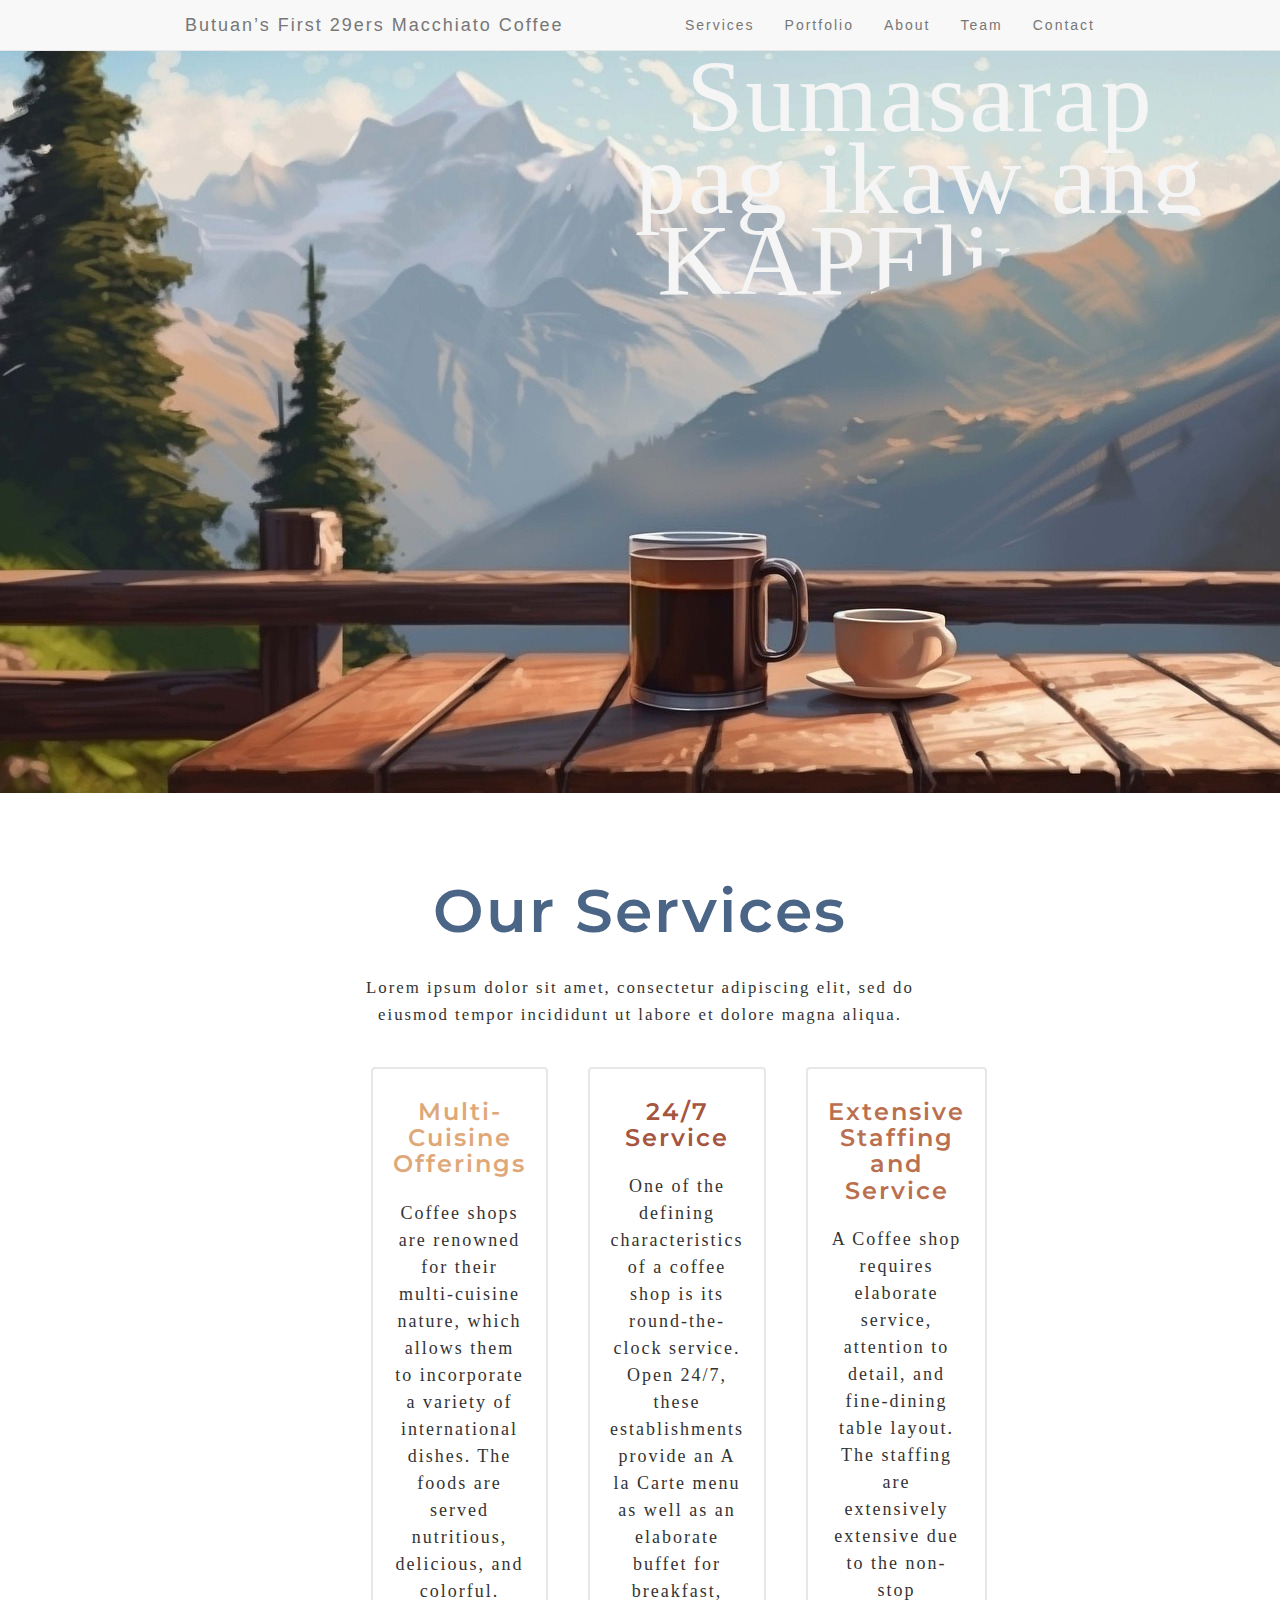
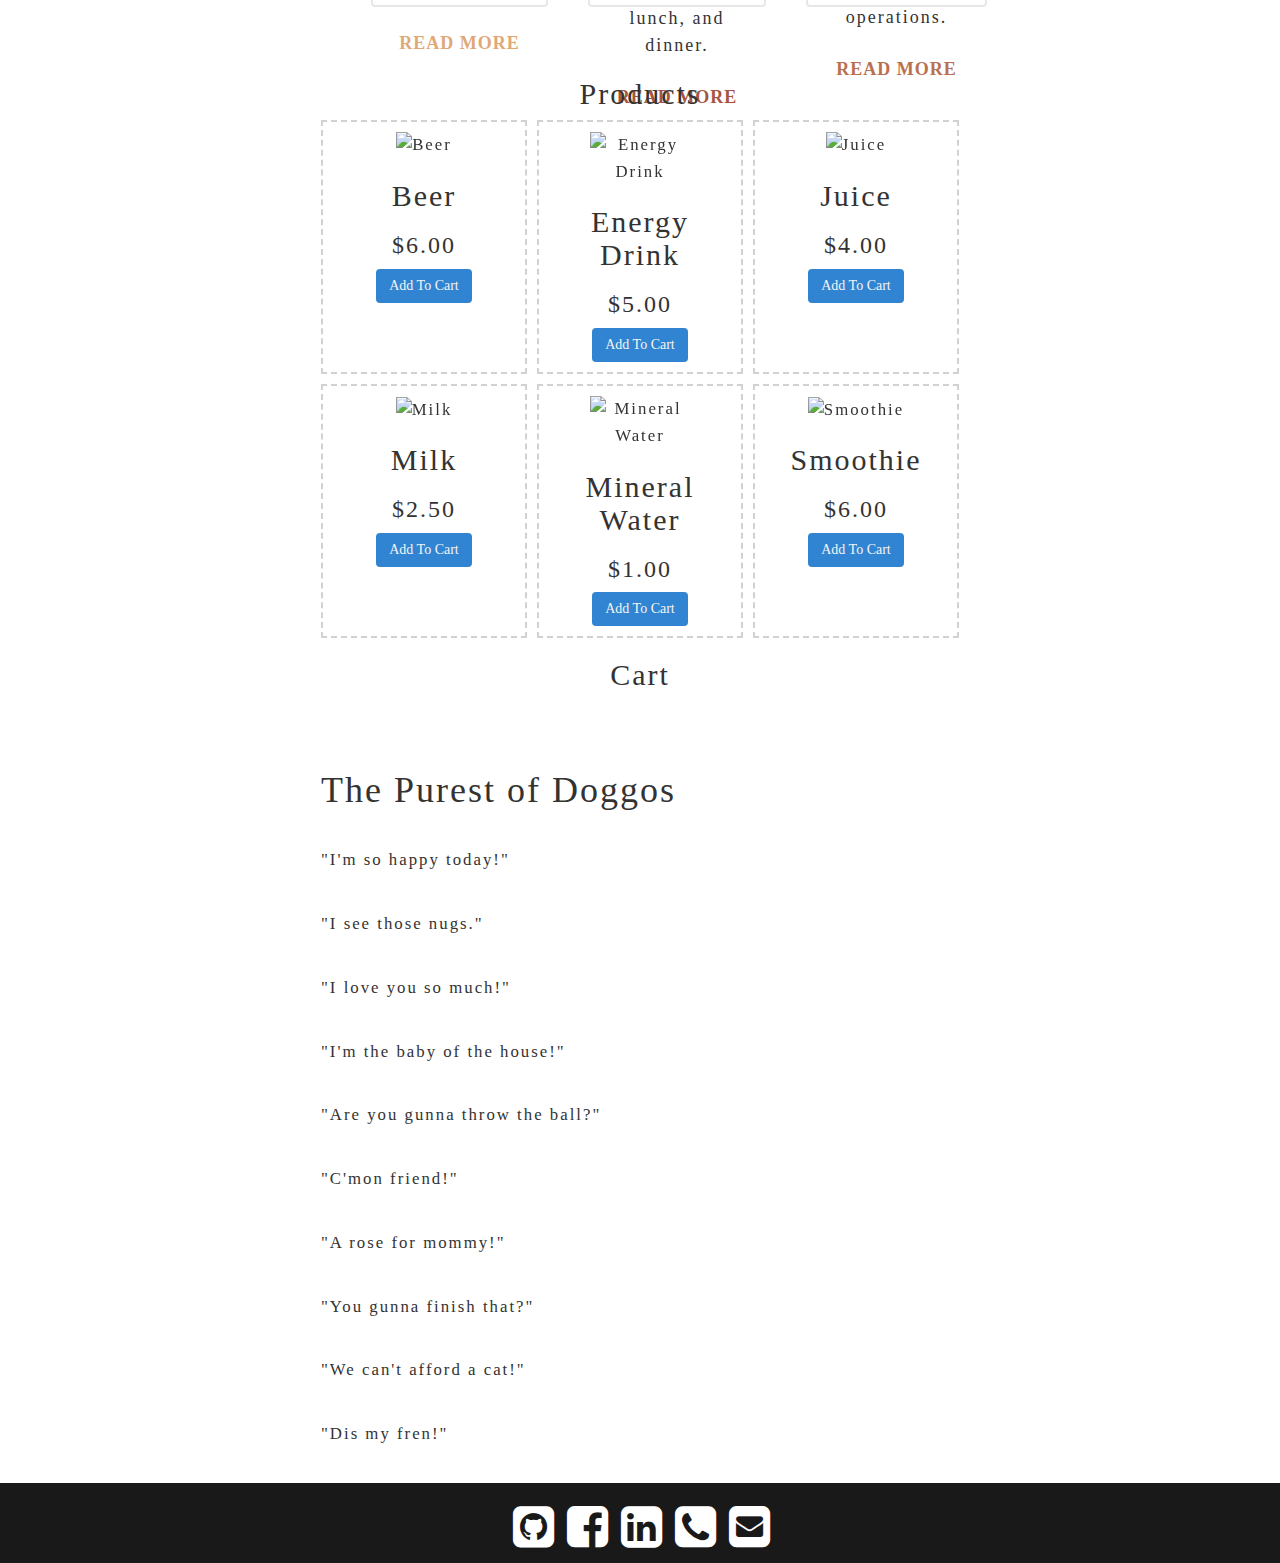
==== index2.html @ dbe50a54 "ok" ====
<!DOCTYPE html>
<html lang="en">
	<head>
		<meta charset="UTF-8" />
		<meta name="viewport" content="width=device-width, initial-scale=1.0" />
		<title>LJ Coffee</title>
        <link rel="stylesheet" href="style.css">
        <link rel="stylesheet" href="services.css">
        <link rel="stylesheet" href="portfolio.scss">

        <link rel="stylesheet" href="https://maxcdn.bootstrapcdn.com/bootstrap/3.3.6/css/bootstrap.min.css">
        <link rel="stylesheet" href="https://cdnjs.cloudflare.com/ajax/libs/animate.css/3.5.1/animate.min.css">
        <link rel="stylesheet" href="https://cdnjs.cloudflare.com/ajax/libs/font-awesome/4.6.3/css/font-awesome.min.css">
        <link rel="stylesheet" href="https://cdnjs.cloudflare.com/ajax/libs/hover.css/2.0.2/css/hover-min.css">
	</head>

	<body data-spy="scroll" data-target="#pillz" data-offset="20">

        <header id="page-top">
             <!-- Navigation -->
            <nav class="navbar navbar-default navbar-fixed-top navbar-shrink"  >
                <div class="container">
                
                    <div class="navbar-header page-scroll">
                        <button type="button" class="navbar-toggle" data-toggle="collapse" data-target="#bs-example-navbar-collapse-1">
                        <span class="sr-only">Toggle navigation</span>
                        <span class="icon-bar"></span>
                        <span class="icon-bar"></span>
                        <span class="icon-bar"></span>
                        </button>
                        <a class="navbar-brand page-scroll" href="#page-top">Butuan’s First 29ers Macchiato Coffee</a>
                    </div>

              
                    <div class="collapse navbar-collapse" id="bs-example-navbar-collapse-1">
                        <ul class="nav navbar-nav navbar-right">
                        <li class="hidden active">
                            <a href="#page-top"></a>
                        </li>
                        <li class="">
                            <a class="page-scroll" href="#services">Services</a>
                        </li>
                        <li class="">
                            <a class="page-scroll" href="#portfolio">Portfolio</a>
                        </li>
                        <li class="">
                            <a class="page-scroll" href="#about">About</a>
                        </li>
                        <li class="">
                            <a class="page-scroll" href="#team">Team</a>
                        </li>
                        <li class="">
                            <a class="page-scroll" href="#contact">Contact</a>
                        </li>
                        </ul>
                    </div>
                    <!-- /.navbar-collapse -->
                </div>
            </nav>
        </header>

        <div class="banner">
            <h1>Sumasarap pag ikaw ang KAPEling...</h1>
            <img src="PICSA/bg5.png">
        </div>

        <main>
            <!-- Services Section -->
            <section id="services">
                <p class="our-serives">Our Services</p>
                <p class="section-lead">Lorem ipsum dolor sit amet, consectetur adipiscing elit, sed do eiusmod tempor incididunt ut labore et dolore magna aliqua.</p>
                <div class="services-grid">
                    <div class="service-box service1">
                        <i class="ti-bar-chart"></i>
                        <h4 class="services-h4">Multi-Cuisine Offerings</h4>
                        <p class="services-p">Coffee shops are renowned for their multi-cuisine nature, which allows them to incorporate a variety of international dishes. The foods are served nutritious, delicious, and colorful.</p>
                        <a href="#" class="cta">Read More <span class="ti-angle-right"></a>
                    </div>
          
                    <div class="service-box service2">
                        <i class="ti-light-bulb"></i>
                        <h4 class="services-h4">24/7 Service</h4>
                        <p class="services-p">One of the defining characteristics of a coffee shop is its round-the-clock service. Open 24/7, these establishments provide an A la Carte menu as well as an elaborate buffet for breakfast, lunch, and dinner.</p>
                        <a href="#" class="cta">Read More <span class="ti-angle-right"></a>
                    </div>
          
                    <div class="service-box service3">
                        <i class="ti-money"></i>
                        <h4 class="services-h4">Extensive Staffing and Service</h4>
                        <p class="services-p">A Coffee shop requires elaborate service, attention to detail, and fine-dining table layout. The staffing are extensively extensive due to the non-stop operations.</p>
                        <a href="#" class="cta">Read more <span class="ti-angle-right"></span></a>
                    </div>
                </div>
            </section>
            <!-- Services End -->

            <!-- Add Cart -->
            <section class="section-add-cart">
                <h2 class="text-center section-add-car-h2">Products</h2>
                <div class="products">
                  <div class="product">
                    <img class="product__image" src="https://cdn0.iconfinder.com/data/icons/beverage/64/BEER_MUG-512.png" alt="Beer">
                    <h2 class="product__name">Beer</h2>
                    <h3 class="product__price">6.00</h3>
                    <button class="btn btn--primary" data-action="ADD_TO_CART">Add To Cart</button>
                  </div>
                  <div class="product">
                    <img class="product__image" src="https://cdn0.iconfinder.com/data/icons/beverage/64/ENERGY_DRINK-512.png" alt="Energy Drink">
                    <h2 class="product__name">Energy Drink</h2>
                    <h3 class="product__price">5.00</h3>
                    <button class="btn btn--primary" data-action="ADD_TO_CART">Add To Cart</button>
                  </div>
                  <div class="product">
                    <img class="product__image" src="https://cdn0.iconfinder.com/data/icons/beverage/64/JUICE-512.png" alt="Juice">
                    <h2 class="product__name">Juice</h2>
                    <h3 class="product__price">4.00</h3>
                    <button class="btn btn--primary" data-action="ADD_TO_CART">Add To Cart</button>
                  </div>
                  <div class="product">
                    <img class="product__image" src="https://cdn0.iconfinder.com/data/icons/beverage/64/MILK-512.png" alt="Milk">
                    <h2 class="product__name">Milk</h2>
                    <h3 class="product__price">2.50</h3>
                    <button class="btn btn--primary" data-action="ADD_TO_CART">Add To Cart</button>
                  </div>
                  <div class="product">
                    <img class="product__image" src="https://cdn0.iconfinder.com/data/icons/beverage/64/MINERAL_WATER-512.png" alt="Mineral Water">
                    <h2 class="product__name">Mineral Water</h2>
                    <h3 class="product__price">1.00</h3>
                    <button class="btn btn--primary" data-action="ADD_TO_CART">Add To Cart</button>
                  </div>
                  <div class="product">
                    <img class="product__image" src="https://cdn0.iconfinder.com/data/icons/beverage/64/SMOOTHIE-512.png" alt="Smoothie">
                    <h2 class="product__name">Smoothie</h2>
                    <h3 class="product__price">6.00</h3>
                    <button class="btn btn--primary" data-action="ADD_TO_CART">Add To Cart</button>
                  </div>
                </div>
              </section>
            
              <section class="section">
                <h2 class="text-center">Cart</h2>
                <div class="cart"></div>
              </section>
            <!-- Add Cart End -->


        </main>

        <article class="article1">
            <!-- Portfolio -->
            <section id="portfolio">
                <h1>The Purest of Doggos</h1>
                <div class="grid-container">
                  <div>
                    <img class='grid-item grid-item-1' src='https://images.unsplash.com/photo-1544568100-847a948585b9?ixlib=rb-1.2.1&q=80&fm=jpg&crop=entropy&cs=tinysrgb&w=400&fit=max&ixid=eyJhcHBfaWQiOjE0NTg5fQ' alt=''>
                    <p>"I'm so happy today!"</p>
                  </div>
                  <div>
                    <img class='grid-item grid-item-2' src='https://images.unsplash.com/photo-1517423440428-a5a00ad493e8?ixlib=rb-1.2.1&q=80&fm=jpg&crop=entropy&cs=tinysrgb&w=400&fit=max&ixid=eyJhcHBfaWQiOjE0NTg5fQ' alt=''>
                    <p>"I see those nugs."</p>
                  </div>
                  <div>
                    <img class='grid-item grid-item-3' src='https://images.unsplash.com/photo-1510771463146-e89e6e86560e?ixlib=rb-1.2.1&q=80&fm=jpg&crop=entropy&cs=tinysrgb&w=400&fit=max&ixid=eyJhcHBfaWQiOjE0NTg5fQ' alt=''>
                    <p>"I love you so much!"</p>
                  </div>
                  <div>
                    <img class='grid-item grid-item-4' src='https://images.unsplash.com/photo-1507146426996-ef05306b995a?ixlib=rb-1.2.1&q=80&fm=jpg&crop=entropy&cs=tinysrgb&w=400&fit=max&ixid=eyJhcHBfaWQiOjE0NTg5fQ' alt=''>
                    <p>"I'm the baby of the house!"</p>
                  </div>
                  <div>
                    <img class='grid-item grid-item-5' src='https://images.unsplash.com/photo-1530281700549-e82e7bf110d6?ixlib=rb-1.2.1&q=80&fm=jpg&crop=entropy&cs=tinysrgb&w=400&fit=max&ixid=eyJhcHBfaWQiOjE0NTg5fQ' alt=''>
                    <p>"Are you gunna throw the ball?"</p>
                  </div>
                  <div>
                    <img class='grid-item grid-item-6' src='https://images.unsplash.com/photo-1548199973-03cce0bbc87b?ixlib=rb-1.2.1&q=80&fm=jpg&crop=entropy&cs=tinysrgb&w=400&fit=max&ixid=eyJhcHBfaWQiOjE0NTg5fQ' alt=''>
                    <p>"C'mon friend!"</p>
                  </div>
                  <div>
                    <img class='grid-item grid-item-7' src='https://images.unsplash.com/photo-1552053831-71594a27632d?ixlib=rb-1.2.1&q=80&fm=jpg&crop=entropy&cs=tinysrgb&w=400&fit=max&ixid=eyJhcHBfaWQiOjE0NTg5fQ' alt=''>
                    <p>"A rose for mommy!"</p>
                  </div>
                  <div>
                    <img class='grid-item grid-item-8' src='https://images.unsplash.com/photo-1518717758536-85ae29035b6d?ixlib=rb-1.2.1&q=80&fm=jpg&crop=entropy&cs=tinysrgb&w=400&fit=max&ixid=eyJhcHBfaWQiOjE0NTg5fQ' alt=''>
                    <p>"You gunna finish that?"</p>
                  </div>
                  <div>
                    <img class='grid-item grid-item-9' src='https://images.unsplash.com/photo-1535930891776-0c2dfb7fda1a?ixlib=rb-1.2.1&q=80&fm=jpg&crop=entropy&cs=tinysrgb&w=400&fit=max&ixid=eyJhcHBfaWQiOjE0NTg5fQ' alt=''>
                    <p>"We can't afford a cat!"</p>
                  </div>
                  <div>
                    <img class='grid-item grid-item-10' src='https://images.unsplash.com/photo-1504595403659-9088ce801e29?ixlib=rb-1.2.1&q=80&fm=jpg&crop=entropy&cs=tinysrgb&w=400&fit=max&ixid=eyJhcHBfaWQiOjE0NTg5fQ' alt=''>
                    <p>"Dis my fren!"</p>
                  </div>
                </div>
            </section>
            
            <!-- Portfolio End-->
        </article>

        <footer id="contact">
            <div class="row text-center footer-icons">
                <a href="https://github.com/aundreyd"><i class="fa fa-github-square" style="font-size:48px"></i></a>
                <a href="https://facebook.com/aundrey.drummond"><i class="fa fa-facebook-square" style="font-size:48px"></i></a>
                <a href="https://www.linkedin.com/in/aundrey-drummond-78228189"><i class="fa fa-linkedin-square" style="font-size:48px;"></i></a>
                <a href="tel:+1-954-850-4276"><i class="fa fa-phone-square" style="font-size:48px" aria-hidden="true"></i></i></a>
                <a href="mailto:aundreydrummond@live.com"><i class="fa fa-envelope-square" aria-hidden="true" style="font-size:48px"></i></a>
            </div>
        </footer>

        <script src="https://code.jquery.com/jquery-2.2.4.min.js"></script>
        <script src="https://cdnjs.cloudflare.com/ajax/libs/angular.js/1.0.7/angular.min.js"></script>
        <script src="https://cdnjs.cloudflare.com/ajax/libs/jquery.matchHeight/0.7.0/jquery.matchHeight-min.js"></script>
        <script src="https://maxcdn.bootstrapcdn.com/bootstrap/3.3.6/js/bootstrap.min.js"></script>
        <script src="script2.js"></script>
        <script src="script.js"></script>
    </body>
</html>
---- style.css ----
@import url("https://fonts.googleapis.com/css?family=Montserrat:600|Open+Sans");
@import url("https://fonts.googleapis.com/css?family=Montserrat:600|Open+Sans");

*,
*:before,
*:after {
	-webkit-box-sizing: inherit;
	-moz-box-sizing: inherit;
	box-sizing: inherit;
}

body {
	width: 100%;
	height: 100%;
	margin: 0;
	padding: 0;
	color: white;
	font-family: "Crimson Text", serif;
	letter-spacing: 2px;
	position: relative;
}

html {
	-webkit-box-sizing: border-box;
	-moz-box-sizing: border-box;
	box-sizing: border-box;
}

::-webkit-scrollbar {
	display: none;
}

.container {
	margin: 0 auto;
	max-width: 940px;
	padding: 0 10px;
}

#home {
	background-color: #eee;
	color: #191919;
	padding-top: 80px;
}

footer {
	height: 80px;
	background-color: #191919;
}

.footer-icons {
	margin: 0 auto;
	padding-top: 20px;
}

.fa {
	margin-left: 5px;
	color: white;
}

footer .fa:hover {
	color: grey;
	transition: 1s;
}

/* Banner */
@font-face {
	font-family: "Sucrose Bold Two";
	src: url("https://s3-us-west-2.amazonaws.com/s.cdpn.io/4273/sucrose.woff2")
		format("woff2");
}
@font-face {
	font-family: "IM Fell French Canon Pro";
	src: url("https://s3-us-west-2.amazonaws.com/s.cdpn.io/4273/im-fell-french-canon-pro.woff2")
		format("woff2");
}

.banner {
	background: url(PICSA/bg5.jpg) no-repeat;
	padding-top: 61.93333333%;
	background-size: cover;
	font-family: "Sucrose Bold Two";
}
.banner img {
	position: absolute;
	top: 0;
	text-align: center;
	width: 100%;
}
.banner h1 {
	position: fixed;
	left: 50rem;
	top: 3rem;
	font-size: 8vw;
	line-height: 0.8;
	text-align: center;
	color: rgb(245, 245, 245);
	/* text-shadow: -4px 0px 12px rgb(100, 99, 99); */
	width: 50%;
}
.banner h1 span {
	display: block;
	font-size: 8.75vw;
}

main,
article {
	background: #fff;
	position: relative;
	border: 1px solid #fff;
	font-family: "IM Fell French Canon Pro";
	font-size: 1.4rem;
	padding: 2rem 25%;
	line-height: 1.6;
}

@media all and (max-width: 400px) {
	main {
		padding: 2rem;
	}
}

/* Services */

.cta {
	text-decoration: none;
	margin: 1rem 0;
	font-weight: 600;
	text-transform: uppercase;
	font-size: 1.5rem;
	letter-spacing: 1px;
}

.services-p {
	font-size: 1.5rem;
	margin: 1rem 0;
	line-height: 1.5;
}

#services {
	max-width: 1000px;
	margin: 0 auto;
	text-align: center;
	padding: 30px;
}

.our-serives {
	font-family: "Montserrat", sans-serif;
	font-weight: 600;
	color: #4b6587;
	font-size: 5rem;
	margin: 1.3rem 0;
}

.section-lead {
	max-width: 600px;
	margin: 1rem auto 1.5rem;
}

.services-h4 {
	font-family: "Montserrat", sans-serif;
	font-weight: 600;
	color: #eeb76b;
	font-size: 2rem;
}

.services-grid {
	display: -webkit-box;
	display: flex;
	-webkit-box-align: center;
	align-items: center;
}

.service-box {
	background: #fff;
	margin: 20px;
	padding: 20px;
	border-radius: 4px;
	text-align: center;
	-webkit-box-flex: 1;
	flex: 1;
	display: -webkit-box;
	display: flex;
	flex-wrap: wrap;
	border: 2px solid #e7e7e7;
	-webkit-transition: all 0.3s ease;
	-moz-transition: all 0.3s ease;
	transition: all 0.3s ease;
}

.service-box:hover {
	-webkit-box-shadow: 0 5px 10px rgba(0, 0, 0, 0.08);
	-moz-box-shadow: 0 5px 10px rgba(0, 0, 0, 0.08);
	box-shadow: 0 5px 10px rgba(0, 0, 0, 0.08);
}

/* 1st service box */
.service1 .ti-bar-chart,
.service1 .services-h4,
.service1 .cta {
	color: #dfa878;
}
.service1:hover {
	border: 2px solid #dfa878;
}

/* 2nd service box */
.service2 .ti-light-bulb,
.service2 .services-h4,
.service2 .cta {
	color: #a55540;
}
.service2:hover {
	border: 2px solid #a55540;
}

/* 3rd service box */
.service3 .ti-money,
.service3 .services-h4,
.service3 .cta {
	color: #ba704f;
}
.service3:hover {
	border: 2px solid #ba704f;
}

.service-box .cta .ti-angle-right {
	font-size: 0.6rem;
}

.service-box > * {
	flex: 1 1 100%;
}

.service1,
.service2,
.service3 {
	height: 60vh;
}

/* Add Cart */
---- services.css ----
:root {
	--color-white: #f4f4f4;
	--color-gray-light: #d1d1d1;
	--color-black: #222;
	--color-primary: #3184d1;
	--color-primary-light: #a9d0f5;
	--color-danger: #e90000;
	--color-danger-light: #f5b5b5;
	--min-width: 360px;
	--max-width: 1200px;
	--base-font-family: Arial, Helvetica, sans-serif;
	--fancy-font-family: "Lobster", serif;
	--base-padding: 10px;
	font-size: 12px;
}

.main-container {
	max-width: var(--max-width);
	display: grid;
	grid-gap: var(--base-padding);
	grid-template-columns: 1fr 3fr;
	margin: 0 auto;
	padding: 0 var(--base-padding);
}

.section-add-cart {
	display: flex;
	flex-direction: column;
	max-height: 100vh;
}

/* ----------------- Typography ----------------- */

h1,
h2,
h3 {
	font-family: var(--fancy-font-family);
	font-weight: 400;
	margin: 1rem auto;
}

p {
	margin: 1rem auto;
}

.text-center {
	text-align: center;
}

/* ----------------- Buttons ----------------- */

button {
	font-family: var(--base-font-family);
	cursor: pointer;
	font-size: 0.95rem;
	border: none;
}

:disabled {
	opacity: 0.5;
	cursor: not-allowed;
}

.btn {
	padding: 0.65rem 1rem;
	transition: 0.3s all;
}

.btn--small {
	padding: 0.2rem 0.4rem;
}

.btn--primary {
	color: var(--color-white);
	background: var(--color-primary);
}

.btn--primary:hover:not(:disabled),
.btn--primary:focus {
	outline: none;
	box-shadow: 0 0 0 5px var(--color-primary-light);
}

.btn--danger {
	color: var(--color-white);
	background: var(--color-danger);
}

.btn--danger:hover:not(:disabled),
.btn--danger:focus {
	outline: none;
	box-shadow: 0 0 0 5px var(--color-danger-light);
}

/* ----------------- Products ----------------- */

.products {
	display: grid;
	grid-gap: var(--base-padding);
	overflow: auto;
}

@media screen and (min-width: 600px) {
	.products {
		grid-template-columns: repeat(2, 1fr);
	}
}

@media screen and (min-width: 1000px) {
	.products {
		grid-template-columns: repeat(3, 1fr);
	}
}

.product {
	text-align: center;
	padding: var(--base-padding);
	border: 2px dashed var(--color-gray-light);
}

.product:hover {
	border-style: solid;
	cursor: pointer;
}

.product__price:before {
	content: "$";
}

.product__image {
	max-width: 65px;
	transition: 0.3s all;
	filter: drop-shadow(0px 0px 0px transparent);
}

@media screen and (min-width: 600px) {
	.product__image {
		max-width: 100px;
	}
}

.product:hover .product__image {
	animation: 0.5s shake-product-image;
}

@keyframes shake-product-image {
	25% {
		transform: rotate(-10deg);
	}
	50% {
		transform: rotate(10deg);
	}
	75% {
		transform: rotate(-10deg);
	}
	100% {
		transform: rotate(0deg);
	}
}

/* ----------------- Cart ----------------- */

.cart {
	display: grid;
	grid-gap: var(--base-padding);
	overflow-x: hidden;
	overflow-y: auto;
}

.cart h3 {
	margin: 0;
}

.cart__item {
	display: grid;
	grid-template-columns: 2rem 7rem 3rem auto 1rem auto auto;
	justify-content: space-between;
	align-items: center;
	text-align: center;
	padding: var(--base-padding);
	border: 2px dashed var(--color-gray-light);
	animation: 0.3s add-cart-item;
}

@keyframes add-cart-item {
	from {
		margin-left: -200px;
		margin-right: 200px;
		opacity: 0;
	}
	to {
		margin-left: 0;
		margin-right: 0;
		opacity: 1;
	}
}

.cart__item--removed {
	animation: 0.3s remove-cart-item;
}

@keyframes remove-cart-item {
	to {
		margin-left: 200px;
		margin-right: -200px;
		opacity: 0;
	}
}

.cart__item__image {
	max-width: 28px;
}

@media screen and (min-width: 600px) {
	.cart__item__image {
		max-width: 38.5px;
	}
}

.cart__item__price:before {
	content: "$";
}

.cart-footer {
	display: flex;
	justify-content: space-between;
	margin-top: var(--base-padding);
}

.overlay {
	position: fixed;
	top: 0;
	right: 0;
	bottom: 0;
	left: 0;
	background: rgba(255, 255, 255, 0.7);
	cursor: wait;
}
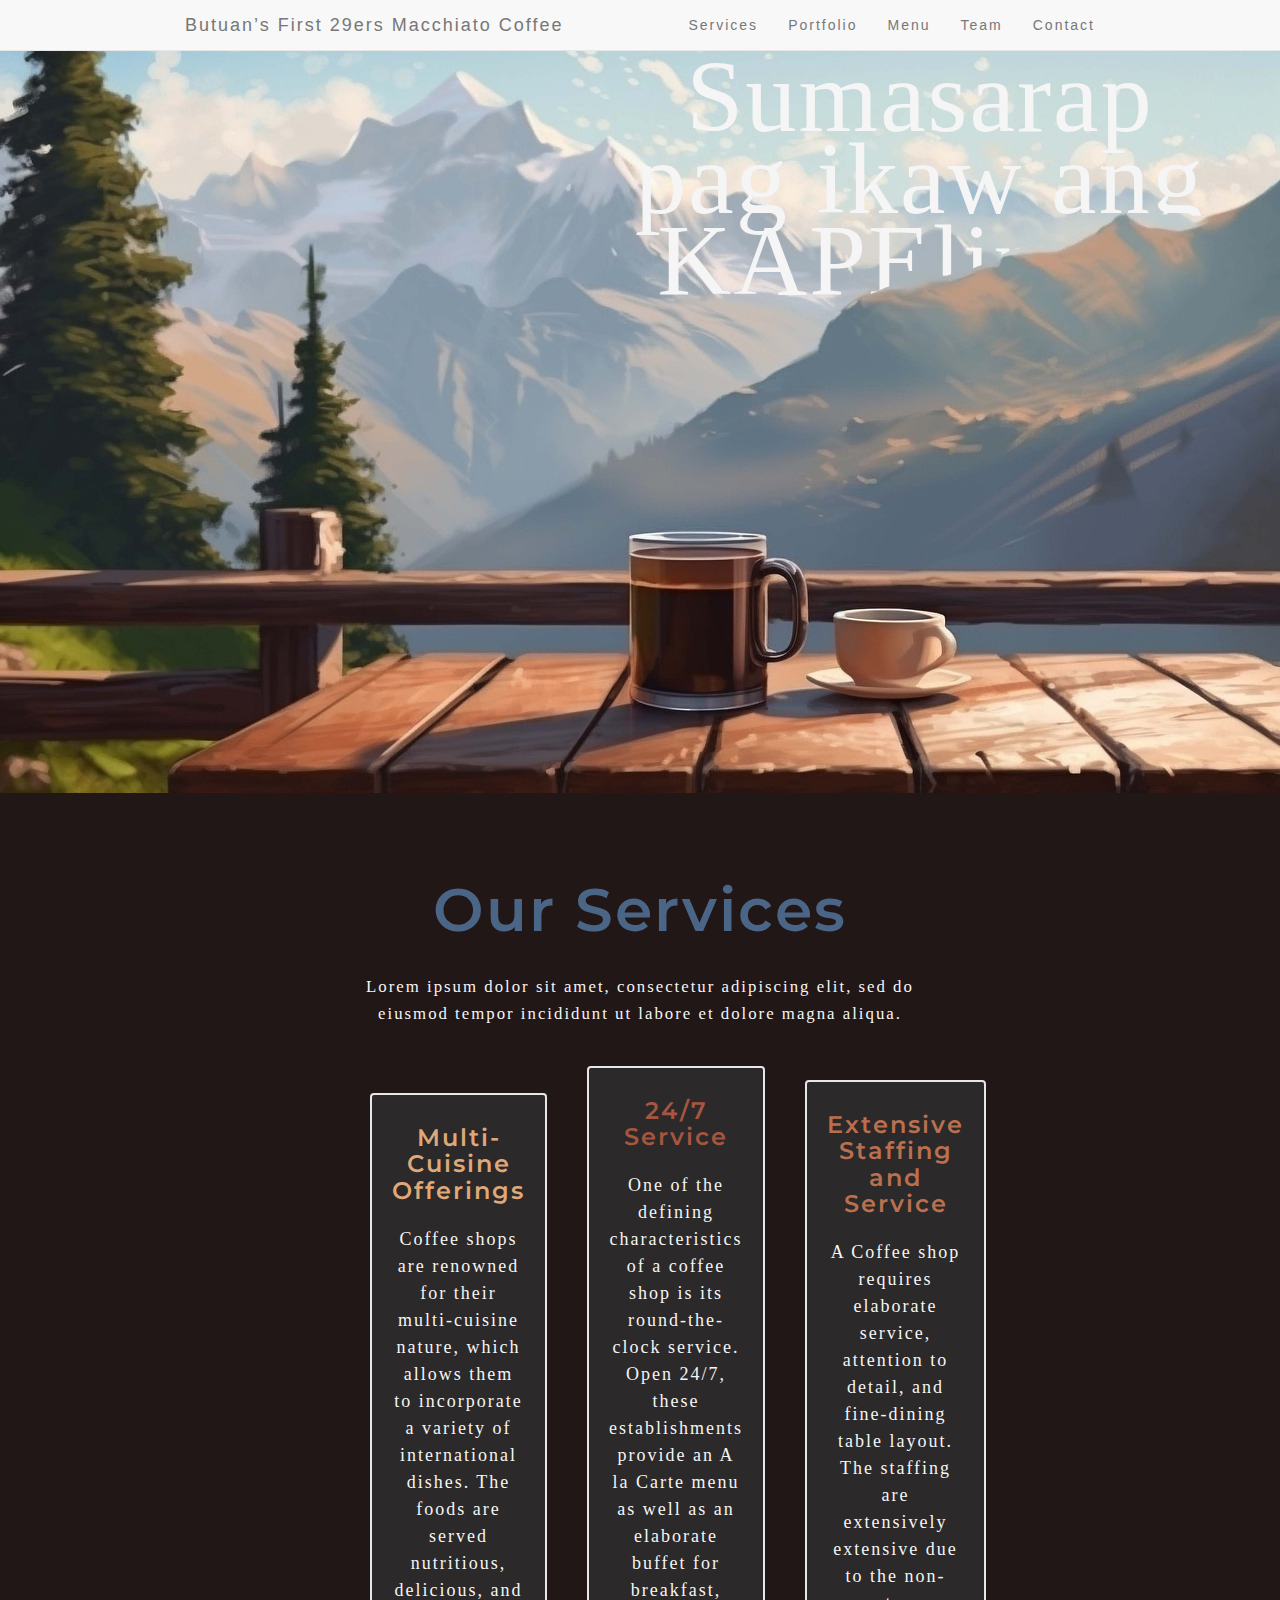
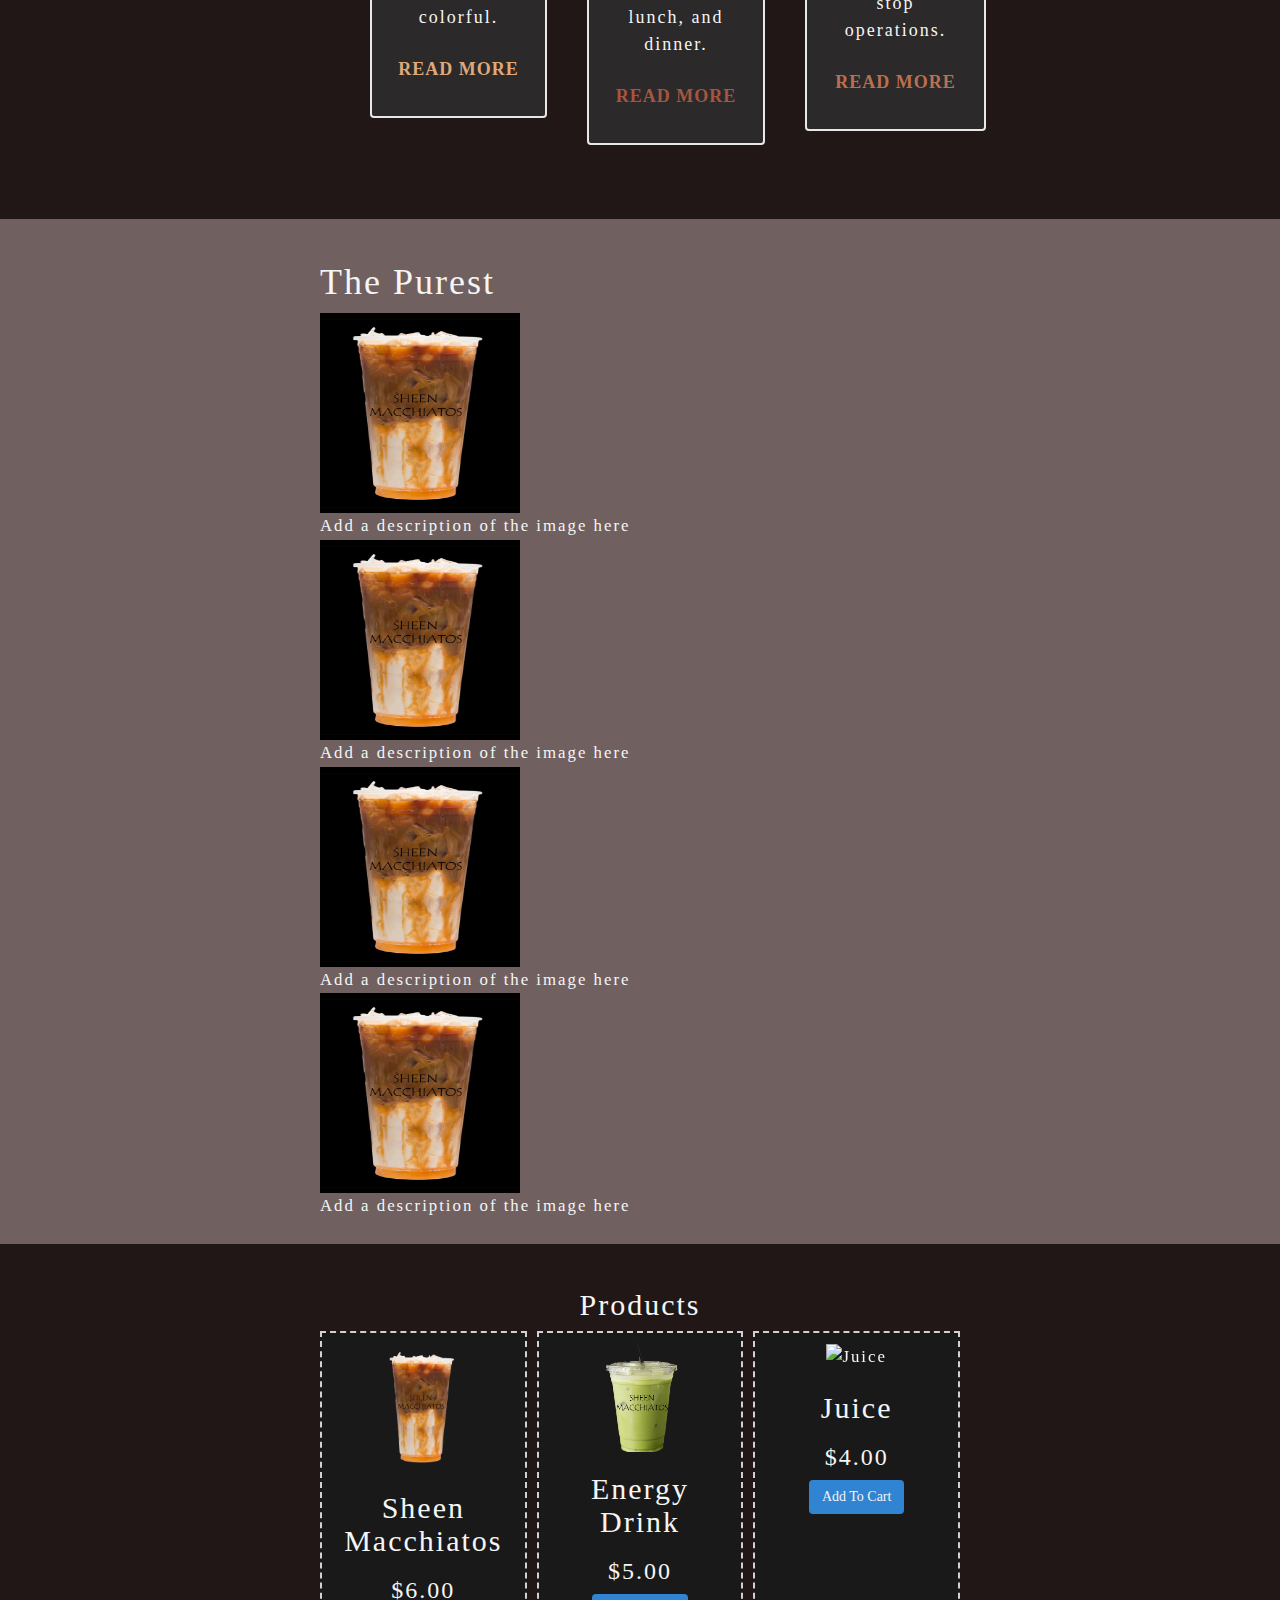
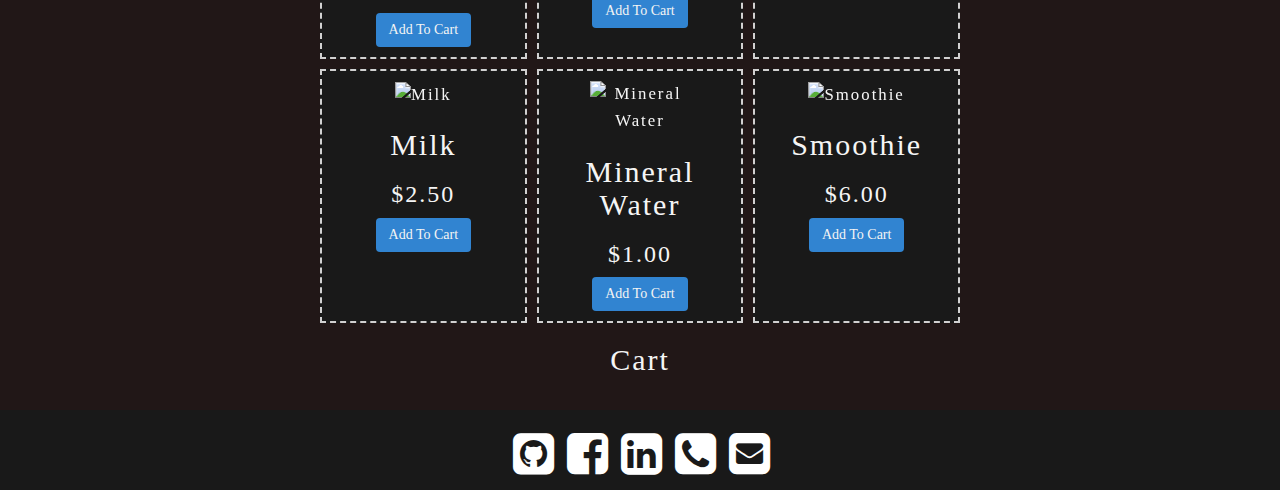
==== commit c98fad49: "ok" ====
--- a/index2.html
+++ b/index2.html
@@ -6,7 +6,6 @@
 		<title>LJ Coffee</title>
         <link rel="stylesheet" href="style.css">
         <link rel="stylesheet" href="services.css">
-        <link rel="stylesheet" href="portfolio.scss">
 
         <link rel="stylesheet" href="https://maxcdn.bootstrapcdn.com/bootstrap/3.3.6/css/bootstrap.min.css">
         <link rel="stylesheet" href="https://cdnjs.cloudflare.com/ajax/libs/animate.css/3.5.1/animate.min.css">
@@ -44,7 +43,7 @@
                             <a class="page-scroll" href="#portfolio">Portfolio</a>
                         </li>
                         <li class="">
-                            <a class="page-scroll" href="#about">About</a>
+                            <a class="page-scroll" href="#menu">Menu</a>
                         </li>
                         <li class="">
                             <a class="page-scroll" href="#team">Team</a>
@@ -93,109 +92,96 @@
                 </div>
             </section>
             <!-- Services End -->
-
+        </main>
+
+        
+            <!-- Portfolio -->
+            <section id="portfolio">
+                <h1>The Purest</h1>
+                <div class="grid-container">
+                  <div class="gallery">
+                    <a target="_blank" href="PICSA/1.jpg">
+                      <img src="PICSA/1.jpg" alt="Cinque Terre" width="200" height="200">
+                    </a>
+                    <div class="desc">Add a description of the image here</div>
+                  </div>
+                  
+                  <div class="gallery">
+                    <a target="_blank" href="PICSA/1.jpg">
+                      <img src="PICSA/1.jpg" alt="Cinque Terre" width="200" height="200">
+                    </a>
+                    <div class="desc">Add a description of the image here</div>
+                  </div>
+                  
+                  <div class="gallery">
+                    <a target="_blank" href="PICSA/1.jpg">
+                      <img src="PICSA/1.jpg" alt="Cinque Terre" width="200" height="200">
+                    </a>
+                    <div class="desc">Add a description of the image here</div>
+                  </div>
+                  
+                  <div class="gallery">
+                    <a target="_blank" href="PICSA/1.jpg">
+                      <img src="PICSA/1.jpg" alt="Cinque Terre" width="200" height="200">
+                    </a>
+                    <div class="desc">Add a description of the image here</div>
+                  </div>
+                </div>
+            </section>
+            
+            <!-- Portfolio End-->
+      
+        
             <!-- Add Cart -->
-            <section class="section-add-cart">
-                <h2 class="text-center section-add-car-h2">Products</h2>
-                <div class="products">
-                  <div class="product">
-                    <img class="product__image" src="https://cdn0.iconfinder.com/data/icons/beverage/64/BEER_MUG-512.png" alt="Beer">
-                    <h2 class="product__name">Beer</h2>
-                    <h3 class="product__price">6.00</h3>
-                    <button class="btn btn--primary" data-action="ADD_TO_CART">Add To Cart</button>
-                  </div>
-                  <div class="product">
-                    <img class="product__image" src="https://cdn0.iconfinder.com/data/icons/beverage/64/ENERGY_DRINK-512.png" alt="Energy Drink">
-                    <h2 class="product__name">Energy Drink</h2>
-                    <h3 class="product__price">5.00</h3>
-                    <button class="btn btn--primary" data-action="ADD_TO_CART">Add To Cart</button>
-                  </div>
-                  <div class="product">
-                    <img class="product__image" src="https://cdn0.iconfinder.com/data/icons/beverage/64/JUICE-512.png" alt="Juice">
-                    <h2 class="product__name">Juice</h2>
-                    <h3 class="product__price">4.00</h3>
-                    <button class="btn btn--primary" data-action="ADD_TO_CART">Add To Cart</button>
-                  </div>
-                  <div class="product">
-                    <img class="product__image" src="https://cdn0.iconfinder.com/data/icons/beverage/64/MILK-512.png" alt="Milk">
-                    <h2 class="product__name">Milk</h2>
-                    <h3 class="product__price">2.50</h3>
-                    <button class="btn btn--primary" data-action="ADD_TO_CART">Add To Cart</button>
-                  </div>
-                  <div class="product">
-                    <img class="product__image" src="https://cdn0.iconfinder.com/data/icons/beverage/64/MINERAL_WATER-512.png" alt="Mineral Water">
-                    <h2 class="product__name">Mineral Water</h2>
-                    <h3 class="product__price">1.00</h3>
-                    <button class="btn btn--primary" data-action="ADD_TO_CART">Add To Cart</button>
-                  </div>
-                  <div class="product">
-                    <img class="product__image" src="https://cdn0.iconfinder.com/data/icons/beverage/64/SMOOTHIE-512.png" alt="Smoothie">
-                    <h2 class="product__name">Smoothie</h2>
-                    <h3 class="product__price">6.00</h3>
-                    <button class="btn btn--primary" data-action="ADD_TO_CART">Add To Cart</button>
-                  </div>
-                </div>
-              </section>
-            
+            <section class="section-add-cart" id="menu">
+              <h2 class="text-center section-add-car-h2">Products</h2>
+              <div class="products">
+                <div class="product">
+                  <img class="product__image" src="PICSA/1.png" alt="Sheen Macchiatos">
+                  <h2 class="product__name">Sheen Macchiatos</h2>
+                  <h3 class="product__price">6.00</h3>
+                  <button class="btn btn--primary" data-action="ADD_TO_CART">Add To Cart</button>
+                </div>
+                <div class="product">
+                  <img class="product__image" src="PICSA/2.png" alt="Energy Drink">
+                  <h2 class="product__name">Energy Drink</h2>
+                  <h3 class="product__price">5.00</h3>
+                  <button class="btn btn--primary" data-action="ADD_TO_CART">Add To Cart</button>
+                </div>
+                <div class="product">
+                  <img class="product__image" src="https://cdn0.iconfinder.com/data/icons/beverage/64/JUICE-512.png" alt="Juice">
+                  <h2 class="product__name">Juice</h2>
+                  <h3 class="product__price">4.00</h3>
+                  <button class="btn btn--primary" data-action="ADD_TO_CART">Add To Cart</button>
+                </div>
+                <div class="product">
+                  <img class="product__image" src="https://cdn0.iconfinder.com/data/icons/beverage/64/MILK-512.png" alt="Milk">
+                  <h2 class="product__name">Milk</h2>
+                  <h3 class="product__price">2.50</h3>
+                  <button class="btn btn--primary" data-action="ADD_TO_CART">Add To Cart</button>
+                </div>
+                <div class="product">
+                  <img class="product__image" src="https://cdn0.iconfinder.com/data/icons/beverage/64/MINERAL_WATER-512.png" alt="Mineral Water">
+                  <h2 class="product__name">Mineral Water</h2>
+                  <h3 class="product__price">1.00</h3>
+                  <button class="btn btn--primary" data-action="ADD_TO_CART">Add To Cart</button>
+                </div>
+                <div class="product">
+                  <img class="product__image" src="https://cdn0.iconfinder.com/data/icons/beverage/64/SMOOTHIE-512.png" alt="Smoothie">
+                  <h2 class="product__name">Smoothie</h2>
+                  <h3 class="product__price">6.00</h3>
+                  <button class="btn btn--primary" data-action="ADD_TO_CART">Add To Cart</button>
+                </div>
+              </div>  
+              
               <section class="section">
                 <h2 class="text-center">Cart</h2>
                 <div class="cart"></div>
               </section>
-            <!-- Add Cart End -->
-
-
-        </main>
-
-        <article class="article1">
-            <!-- Portfolio -->
-            <section id="portfolio">
-                <h1>The Purest of Doggos</h1>
-                <div class="grid-container">
-                  <div>
-                    <img class='grid-item grid-item-1' src='https://images.unsplash.com/photo-1544568100-847a948585b9?ixlib=rb-1.2.1&q=80&fm=jpg&crop=entropy&cs=tinysrgb&w=400&fit=max&ixid=eyJhcHBfaWQiOjE0NTg5fQ' alt=''>
-                    <p>"I'm so happy today!"</p>
-                  </div>
-                  <div>
-                    <img class='grid-item grid-item-2' src='https://images.unsplash.com/photo-1517423440428-a5a00ad493e8?ixlib=rb-1.2.1&q=80&fm=jpg&crop=entropy&cs=tinysrgb&w=400&fit=max&ixid=eyJhcHBfaWQiOjE0NTg5fQ' alt=''>
-                    <p>"I see those nugs."</p>
-                  </div>
-                  <div>
-                    <img class='grid-item grid-item-3' src='https://images.unsplash.com/photo-1510771463146-e89e6e86560e?ixlib=rb-1.2.1&q=80&fm=jpg&crop=entropy&cs=tinysrgb&w=400&fit=max&ixid=eyJhcHBfaWQiOjE0NTg5fQ' alt=''>
-                    <p>"I love you so much!"</p>
-                  </div>
-                  <div>
-                    <img class='grid-item grid-item-4' src='https://images.unsplash.com/photo-1507146426996-ef05306b995a?ixlib=rb-1.2.1&q=80&fm=jpg&crop=entropy&cs=tinysrgb&w=400&fit=max&ixid=eyJhcHBfaWQiOjE0NTg5fQ' alt=''>
-                    <p>"I'm the baby of the house!"</p>
-                  </div>
-                  <div>
-                    <img class='grid-item grid-item-5' src='https://images.unsplash.com/photo-1530281700549-e82e7bf110d6?ixlib=rb-1.2.1&q=80&fm=jpg&crop=entropy&cs=tinysrgb&w=400&fit=max&ixid=eyJhcHBfaWQiOjE0NTg5fQ' alt=''>
-                    <p>"Are you gunna throw the ball?"</p>
-                  </div>
-                  <div>
-                    <img class='grid-item grid-item-6' src='https://images.unsplash.com/photo-1548199973-03cce0bbc87b?ixlib=rb-1.2.1&q=80&fm=jpg&crop=entropy&cs=tinysrgb&w=400&fit=max&ixid=eyJhcHBfaWQiOjE0NTg5fQ' alt=''>
-                    <p>"C'mon friend!"</p>
-                  </div>
-                  <div>
-                    <img class='grid-item grid-item-7' src='https://images.unsplash.com/photo-1552053831-71594a27632d?ixlib=rb-1.2.1&q=80&fm=jpg&crop=entropy&cs=tinysrgb&w=400&fit=max&ixid=eyJhcHBfaWQiOjE0NTg5fQ' alt=''>
-                    <p>"A rose for mommy!"</p>
-                  </div>
-                  <div>
-                    <img class='grid-item grid-item-8' src='https://images.unsplash.com/photo-1518717758536-85ae29035b6d?ixlib=rb-1.2.1&q=80&fm=jpg&crop=entropy&cs=tinysrgb&w=400&fit=max&ixid=eyJhcHBfaWQiOjE0NTg5fQ' alt=''>
-                    <p>"You gunna finish that?"</p>
-                  </div>
-                  <div>
-                    <img class='grid-item grid-item-9' src='https://images.unsplash.com/photo-1535930891776-0c2dfb7fda1a?ixlib=rb-1.2.1&q=80&fm=jpg&crop=entropy&cs=tinysrgb&w=400&fit=max&ixid=eyJhcHBfaWQiOjE0NTg5fQ' alt=''>
-                    <p>"We can't afford a cat!"</p>
-                  </div>
-                  <div>
-                    <img class='grid-item grid-item-10' src='https://images.unsplash.com/photo-1504595403659-9088ce801e29?ixlib=rb-1.2.1&q=80&fm=jpg&crop=entropy&cs=tinysrgb&w=400&fit=max&ixid=eyJhcHBfaWQiOjE0NTg5fQ' alt=''>
-                    <p>"Dis my fren!"</p>
-                  </div>
-                </div>
             </section>
-            
-            <!-- Portfolio End-->
-        </article>
+          
+          
+          <!-- Add Cart End -->
 
         <footer id="contact">
             <div class="row text-center footer-icons">
--- a/style.css
+++ b/style.css
@@ -14,7 +14,7 @@
 	height: 100%;
 	margin: 0;
 	padding: 0;
-	color: white;
+	color: #211717;
 	font-family: "Crimson Text", serif;
 	letter-spacing: 2px;
 	position: relative;
@@ -26,6 +26,10 @@
 	box-sizing: border-box;
 }
 
+.navbar {
+	background-color: red;
+}
+
 ::-webkit-scrollbar {
 	display: none;
 }
@@ -37,7 +41,7 @@
 }
 
 #home {
-	background-color: #eee;
+	background-color: #2b2929;
 	color: #191919;
 	padding-top: 80px;
 }
@@ -102,12 +106,31 @@
 	font-size: 8.75vw;
 }
 
-main,
-article {
-	background: #fff;
-	position: relative;
-	border: 1px solid #fff;
-	font-family: "IM Fell French Canon Pro";
+main {
+	background: #211717;
+	position: relative;
+	font-family: "IM Fell French Canon Pro";
+	color: whitesmoke;
+	font-size: 1.4rem;
+	padding: 2rem 25%;
+	line-height: 1.6;
+}
+
+.section-add-cart {
+	background: #211717;
+	position: relative;
+	font-family: "IM Fell French Canon Pro";
+	color: whitesmoke;
+	font-size: 1.4rem;
+	padding: 2rem 25%;
+	line-height: 1.6;
+}
+
+#portfolio {
+	background: #706060;
+	position: relative;
+	font-family: "IM Fell French Canon Pro";
+	color: whitesmoke;
 	font-size: 1.4rem;
 	padding: 2rem 25%;
 	line-height: 1.6;
@@ -234,7 +257,12 @@
 .service1,
 .service2,
 .service3 {
-	height: 60vh;
+	height: 100%;
+	background-color: #2b2929;
 }
 
 /* Add Cart */
+
+.product {
+	background-color: #191919;
+}
--- a/services.css
+++ b/services.css
@@ -16,9 +16,7 @@
 
 .main-container {
 	max-width: var(--max-width);
-	display: grid;
-	grid-gap: var(--base-padding);
-	grid-template-columns: 1fr 3fr;
+	display: flex;
 	margin: 0 auto;
 	padding: 0 var(--base-padding);
 }
@@ -28,26 +26,6 @@
 	flex-direction: column;
 	max-height: 100vh;
 }
-
-/* ----------------- Typography ----------------- */
-
-h1,
-h2,
-h3 {
-	font-family: var(--fancy-font-family);
-	font-weight: 400;
-	margin: 1rem auto;
-}
-
-p {
-	margin: 1rem auto;
-}
-
-.text-center {
-	text-align: center;
-}
-
-/* ----------------- Buttons ----------------- */
 
 button {
 	font-family: var(--base-font-family);
